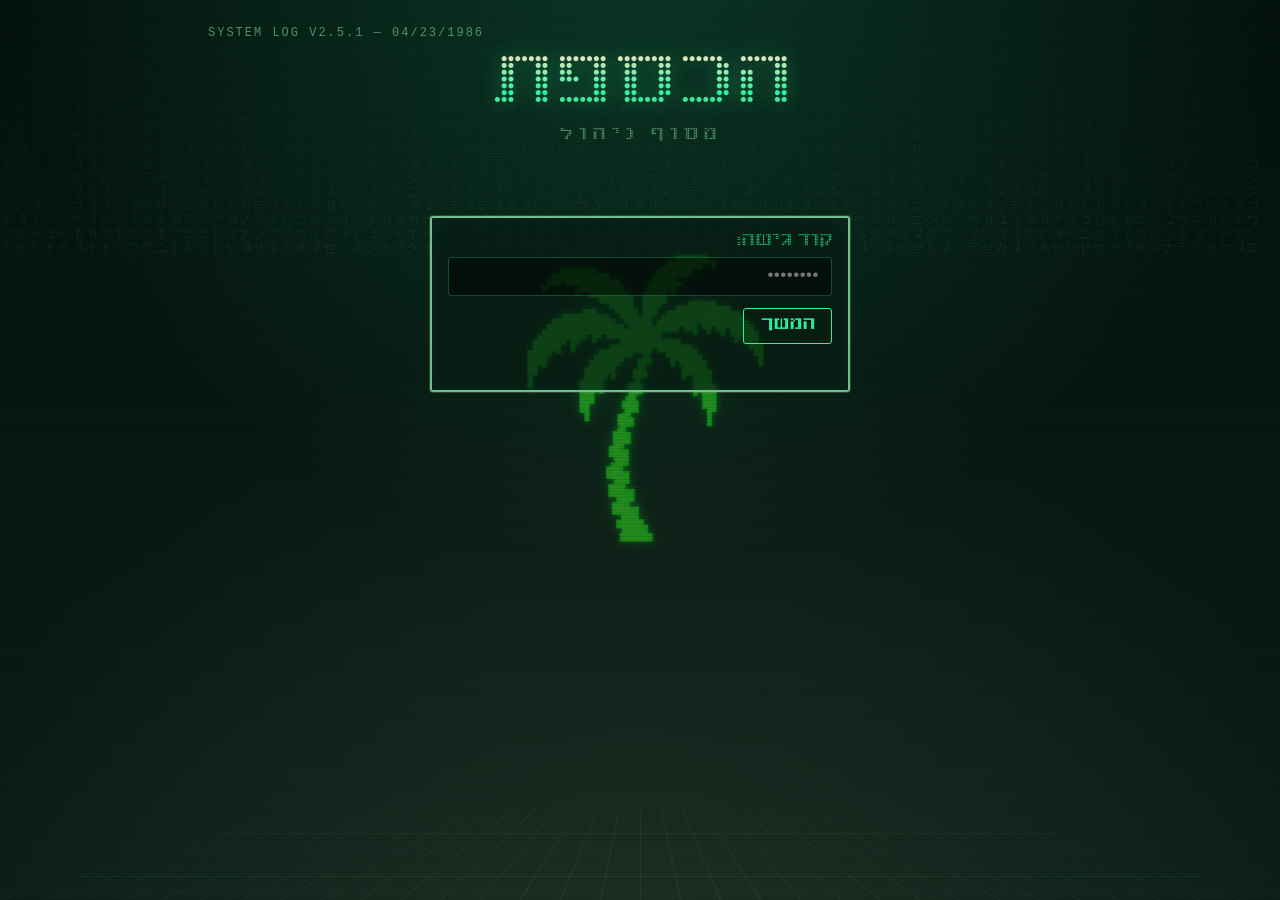
==== admin.html @ 30658a74 "Font: add Hatachana Habaa custom retro Hebrew font Co-authored-by: Cursor <cursoragent@cursor.com>" ====
<!DOCTYPE html>
<html lang="he" dir="rtl">
<head>
    <meta charset="UTF-8">
    <meta name="viewport" content="width=device-width, initial-scale=1.0">
    <meta http-equiv="Cache-Control" content="no-cache, no-store, must-revalidate">
    <meta name="robots" content="noindex, nofollow">
    <title>מסוף ניהול — הכספת</title>
    <link rel="preconnect" href="https://fonts.googleapis.com">
    <link rel="preconnect" href="https://fonts.gstatic.com" crossorigin>
    <style>
        @font-face {
            font-family: "HatachanaHabaa";
            src: url("Hatachana%20Habaa.ttf") format("truetype");
            font-weight: 400;
            font-style: normal;
            font-display: swap;
        }
    </style>
    <script src="config.js?v=43"></script>
    <style>
        :root {
            --green: #2bf5a0;
            --green-dim: #6fbf8e;
            --beige: #ece2c0;
            --beige-dim: #b3a988;
            /* accents kept green/beige only (no pink/purple) */
            --purple: #b3a988;
            --pink: #ece2c0;
            --cyan: #6fbf8e;
            --bg: #05140d;
            --bg2: #0a2016;
            --panel: rgba(7, 26, 17, 0.66);
            --line: rgba(43, 245, 160, 0.28);
            --danger: #cdaf6b;
        }
        * { box-sizing: border-box; }
        html, body { margin: 0; padding: 0; background: var(--bg); color: var(--green); }
        body {
            font-family: "HatachanaHabaa", "Arial Hebrew", Arial, sans-serif;
            font-size: 18px; letter-spacing: 0.5px; font-weight: 500;
            min-height: 100vh; overflow-x: hidden;
            background:
                radial-gradient(circle at 50% -10%, rgba(43,245,160,0.18), transparent 55%),
                radial-gradient(circle at 50% 120%, rgba(236,226,192,0.12), transparent 60%),
                linear-gradient(180deg, var(--bg) 0%, var(--bg2) 100%);
        }
        /* retro horizon grid */
        body::before {
            content: ""; position: fixed; left: 0; right: 0; bottom: 0; height: 42vh; z-index: 0; pointer-events: none;
            background-image:
                linear-gradient(rgba(43,245,160,0.20) 1px, transparent 1px),
                linear-gradient(90deg, rgba(236,226,192,0.14) 1px, transparent 1px);
            background-size: 40px 40px;
            transform: perspective(40vh) rotateX(62deg); transform-origin: bottom; opacity: 0.55;
        }
        /* CRT scanlines */
        body::after {
            content: ""; position: fixed; inset: 0; z-index: 1; pointer-events: none; opacity: 0.45;
            background: repeating-linear-gradient(0deg, rgba(0,0,0,0.16) 0px, rgba(0,0,0,0.16) 1px, transparent 2px, transparent 3px);
        }
        #rain { position: fixed; inset: 0; z-index: 0; opacity: 0.06; pointer-events: none; }
        /* pixel-art palm: sits BEHIND content, blended into the CRT screen.
           'screen' blend drops the black, only the glowing palm shows; hue cycles blue→green→purple. */
        #palms {
            position: fixed; inset: 0; z-index: 0; pointer-events: none;
            background: url("palm.png?v=1") center 40% / min(540px, 68vw) auto no-repeat;
            mix-blend-mode: screen;
            opacity: 0.5;
            animation: palmcycle 48s ease-in-out infinite;
            will-change: filter;
        }
        @keyframes palmcycle {
            0%   { filter: hue-rotate(-75deg) saturate(0.45) brightness(1.25); } /* beige */
            20%  { filter: hue-rotate(100deg) saturate(1.3); }                   /* blue */
            40%  { filter: hue-rotate(0deg) saturate(1.15); }                    /* green */
            60%  { filter: hue-rotate(160deg) saturate(1.35); }                  /* purple */
            80%  { filter: hue-rotate(210deg) saturate(1.4) brightness(1.05); }  /* pink */
            100% { filter: hue-rotate(-75deg) saturate(0.45) brightness(1.25); } /* beige */
        }
        @keyframes crtflicker { 0%, 100% { opacity: 1; } 50% { opacity: 0.975; } }
        .wrap { position: relative; z-index: 2; max-width: 900px; margin: 0 auto; padding: 26px 16px 90px; animation: crtflicker 4s steps(40) infinite; }

        /* main title — pixel-block retro font, centered, green */
        .brand {
            font-family: "HatachanaHabaa", "Arial Hebrew", Arial, sans-serif;
            text-align: center; font-size: 68px; font-weight: 400; letter-spacing: 4px; line-height: 1;
            margin: 14px 0 6px;
            background: linear-gradient(180deg, var(--beige) 0%, var(--green) 55%, var(--green-dim) 100%);
            -webkit-background-clip: text; background-clip: text; -webkit-text-fill-color: transparent;
            filter: drop-shadow(0 0 10px rgba(43,245,160,0.45));
        }
        .sub { text-align: center; color: var(--green-dim); font-size: 16px; letter-spacing: 6px; margin-bottom: 24px; }
        .syslog { font-family: "Courier New", ui-monospace, monospace; color: var(--green-dim); opacity: 0.7; font-size: 12px; letter-spacing: 2px; direction: ltr; text-align: left; margin: 0 0 6px 2px; }

        /* pixel window frame: square corners + double outline (beige over green) */
        .panel { border: 2px solid var(--green-dim); border-radius: 3px; background: var(--panel); padding: 16px; margin-bottom: 14px; box-shadow: 0 0 0 1px rgba(236,226,192,0.18), 0 0 18px rgba(43,245,160,0.07) inset; }

        .prompt { font-size: 16px; color: var(--green); margin-bottom: 7px; }
        .inp {
            width: 100%; background: rgba(0,0,0,0.45); border: 1px solid var(--line); color: var(--beige);
            font-family: inherit; font-size: 17px; padding: 10px 12px; border-radius: 3px; outline: none; letter-spacing: 0.5px;
        }
        .inp:focus { border-color: var(--green); box-shadow: 0 0 10px rgba(43,245,160,0.35); }
        textarea.inp { min-height: 120px; resize: vertical; line-height: 1.5; }
        textarea.code { direction: ltr; text-align: left; min-height: 360px; font-size: 13px; font-family: "Courier New", monospace; letter-spacing: 0; }

        .btn { background: transparent; border: 1px solid var(--green); color: var(--green); font-family: inherit; font-weight: 700; letter-spacing: 1px; padding: 9px 16px; border-radius: 3px; cursor: pointer; transition: all .15s; font-size: 15px; }
        .btn:hover { background: var(--green); color: #06121a; box-shadow: 0 0 14px rgba(43,245,160,0.5); }
        .btn.p { border-color: var(--pink); color: var(--pink); }
        .btn.p:hover { background: var(--pink); color: #0a2016; box-shadow: 0 0 14px rgba(236,226,192,0.45); }
        .btn.danger { border-color: var(--danger); color: var(--danger); }
        .btn.danger:hover { background: var(--danger); color: #100010; }
        .bar { display: flex; gap: 9px; flex-wrap: wrap; align-items: center; }
        .bar.mt { margin-top: 12px; }

        .msg { font-size: 15px; min-height: 18px; letter-spacing: 0.5px; }
        .msg.ok { color: var(--green); } .msg.err { color: var(--danger); } .msg.warn { color: var(--pink); }
        .hidden { display: none !important; }

        .login-box { max-width: 420px; margin: 8vh auto 0; }

        .top { display: flex; align-items: center; justify-content: space-between; gap: 10px; flex-wrap: wrap; margin-bottom: 14px; }
        .nav { display: flex; gap: 8px; flex-wrap: wrap; justify-content: center; margin-bottom: 16px; }
        .nav button { background: rgba(0,0,0,0.34); border: 1px solid var(--line); color: var(--green-dim); font-family: inherit; font-size: 16px; letter-spacing: 1px; padding: 9px 15px; border-radius: 3px; cursor: pointer; }
        .nav button.active { background: var(--green); color: #06121a; border-color: var(--green); font-weight: 700; box-shadow: 0 0 10px rgba(43,245,160,0.45); }

        .section { display: none; } .section.active { display: block; }

        .item { border: 1px solid var(--line); border-radius: 3px; background: rgba(0,0,0,0.3); padding: 12px; margin-bottom: 12px; }
        .item-head { display: flex; gap: 9px; align-items: center; flex-wrap: wrap; margin-bottom: 9px; }
        .item-head label { font-size: 12px; color: var(--beige-dim); display: flex; align-items: center; gap: 5px; }
        .item .inp { margin: 4px 0; }
        .ans-row { display: flex; align-items: center; gap: 8px; margin: 5px 0; }
        .ans-row input[type="radio"] { accent-color: var(--green); width: 18px; height: 18px; }
        .ans-row .inp { margin: 0; }
        .lang-tabs { display: flex; gap: 6px; margin: 8px 0; }
        .lang-tabs button { background: rgba(0,0,0,0.34); border: 1px solid var(--line); color: var(--beige-dim); padding: 4px 11px; border-radius: 5px; cursor: pointer; font-family: inherit; }
        .lang-tabs button.active { background: var(--purple); color: #0a2016; border-color: var(--purple); font-weight: 700; }
        .lang-pane { display: none; } .lang-pane.active { display: block; }
        .hint { font-size: 15px; color: var(--beige-dim); margin: 0 0 12px; line-height: 1.6; letter-spacing: 0.5px; }
        textarea#mrd-note { min-height: 200px; }
        .cards { display: grid; grid-template-columns: repeat(auto-fit, minmax(150px, 1fr)); gap: 12px; }
        .card { border: 1px solid var(--line); border-radius: 3px; background: rgba(0,0,0,0.32); padding: 14px; text-align: center; }
        .card .k { font-size: 15px; color: var(--beige-dim); }
        .card .v { font-size: 34px; font-weight: 700; margin-top: 6px; color: var(--green); text-shadow: 0 0 8px rgba(43,245,160,0.4); }
        .card .v.p { color: var(--beige); text-shadow: 0 0 8px rgba(236,226,192,0.4); }
        .utable { width: 100%; border-collapse: collapse; font-size: 16px; }
        .utable th, .utable td { text-align: right; padding: 8px 10px; border-bottom: 1px solid var(--line); }
        .utable th { color: var(--green); font-weight: 700; letter-spacing: 1px; }
        .utable tbody tr:hover { background: rgba(43,245,160,0.07); }
    </style>
</head>
<body>
    <canvas id="rain"></canvas>
    <div id="palms" aria-hidden="true"></div>
    <div class="wrap">
        <div class="syslog">SYSTEM LOG V2.5.1 — 04/23/1986</div>
        <div class="brand">הכספת</div>
        <div class="sub">מסוף ניהול</div>

        <!-- LOGIN -->
        <div id="admin-login" class="login-box">
            <div class="panel">
                <div id="step-pass">
                    <div class="prompt">קוד גישה:</div>
                    <input type="password" id="admin-pass" class="inp" placeholder="••••••••" autocomplete="off">
                    <div class="bar mt"><button class="btn" id="step-pass-btn">המשך</button></div>
                </div>
                <div id="step-challenge" class="hidden">
                    <div class="prompt" style="direction:ltr;text-align:right;">all gatos blackos?</div>
                    <input type="text" id="admin-challenge" class="inp" placeholder="..." autocomplete="off">
                    <div class="bar mt">
                        <button class="btn p" id="admin-login-btn">כניסה</button>
                        <button class="btn" id="step-back-btn">חזרה</button>
                    </div>
                </div>
                <div class="msg" id="admin-login-msg" style="margin-top:12px;"></div>
            </div>
        </div>

        <!-- EDITOR -->
        <div id="admin-editor" class="hidden">
            <div class="top">
                <div class="prompt">מחובר</div>
                <button class="btn" id="logout-btn">יציאה</button>
            </div>
            <div class="nav" id="nav">
                <button data-sec="guides" class="active">מדריכים</button>
                <button data-sec="quiz">חידון</button>
                <button data-sec="mrd">גרופבוט</button>
                <button data-sec="users">משתמשים</button>
                <button data-sec="data">נתונים</button>
            </div>

            <div class="panel" id="content-toolbar">
                <div class="bar">
                    <button class="btn" id="add-btn">+ פריט חדש</button>
                    <button class="btn p" id="save-btn">שמור הכל</button>
                    <button class="btn" id="reload-btn">טען מחדש</button>
                    <button class="btn" id="seed-btn" title="טוען את התוכן המובנה לעריכה (פעם אחת)">טען מובנה</button>
                    <span class="msg" id="save-msg" style="margin-inline-start:auto;"></span>
                </div>
            </div>

            <div class="section active" id="sec-guides">
                <div class="panel compose">
                    <p class="hint">כתוב טקסט חופשי בעברית · גרופבוט יסדר לכותרת ותוכן ויוסיף אמוג'י · אפשר לערוך לפני שמירה</p>
                    <textarea class="inp" id="guide-compose" placeholder="כתוב כאן בחופשיות, כמו בפנקס..."></textarea>
                    <div class="bar mt"><button class="btn p" id="guide-format">סדר עם גרופבוט</button><span class="msg" id="guide-format-msg" style="margin-inline-start:auto;"></span></div>
                </div>
                <div id="box-guides"></div>
            </div>
            <div class="section" id="sec-quiz">
                <div class="panel compose">
                    <p class="hint">כתוב שאלה ותשובות בטקסט חופשי · סמן את הנכונה בכוכבית * · גרופבוט יסדר לשאלה וארבע תשובות</p>
                    <textarea class="inp" id="quiz-compose" placeholder="לדוגמה: כמה גרם באונקיה? 31.10* / 28.35 / 33 / 30"></textarea>
                    <div class="bar mt"><button class="btn p" id="quiz-format">סדר עם גרופבוט</button><span class="msg" id="quiz-format-msg" style="margin-inline-start:auto;"></span></div>
                </div>
                <div id="box-quiz"></div>
            </div>

            <!-- groupBOT — add-on instructions (time-limited) -->
            <div class="section" id="sec-mrd">
                <div class="panel">
                    <p class="hint">הנחיות תוספת לגרופבוט · זמניות · נכנס לתוקף תוך כשתי דקות</p>
                    <textarea class="inp" id="mrd-note" placeholder="לדוגמה: הזכר השבוע את מבצע יום העצמאות. הימנע מהבטחות תשואה."></textarea>
                    <div id="mrd-until" class="hint" style="text-align:center;"></div>
                    <div class="bar mt">
                        <button class="btn p" id="mrd-save">שמור הנחיות</button>
                        <button class="btn" id="mrd-reload">טען מחדש</button>
                        <button class="btn danger" id="mrd-clear">נקה</button>
                        <span class="msg" id="mrd-msg" style="margin-inline-start:auto;"></span>
                    </div>
                </div>
            </div>

            <!-- USERS — view only -->
            <div class="section" id="sec-users">
                <div class="panel">
                    <div class="bar"><b style="color:var(--purple)">משתמשים</b><span id="users-count" style="color:var(--green-dim);font-size:13px;"></span><button class="btn" id="users-reload" style="margin-inline-start:auto;">רענון</button></div>
                    <p class="hint">צפייה בלבד · אימייל ואיפוס סיסמה יתווספו עם מערכת ההרשמה · סיסמאות לעולם לא מוצגות</p>
                    <div id="users-box"></div>
                </div>
            </div>

            <!-- DATA — dashboard -->
            <div class="section" id="sec-data">
                <div class="panel">
                    <div class="bar"><b style="color:var(--purple)">נתונים חיים</b><button class="btn" id="data-reload" style="margin-inline-start:auto;">רענון</button></div>
                    <div id="data-box" style="margin-top:12px;"></div>
                </div>
            </div>
        </div>
    </div>
    <script src="admin.js?v=9"></script>
</body>
</html>
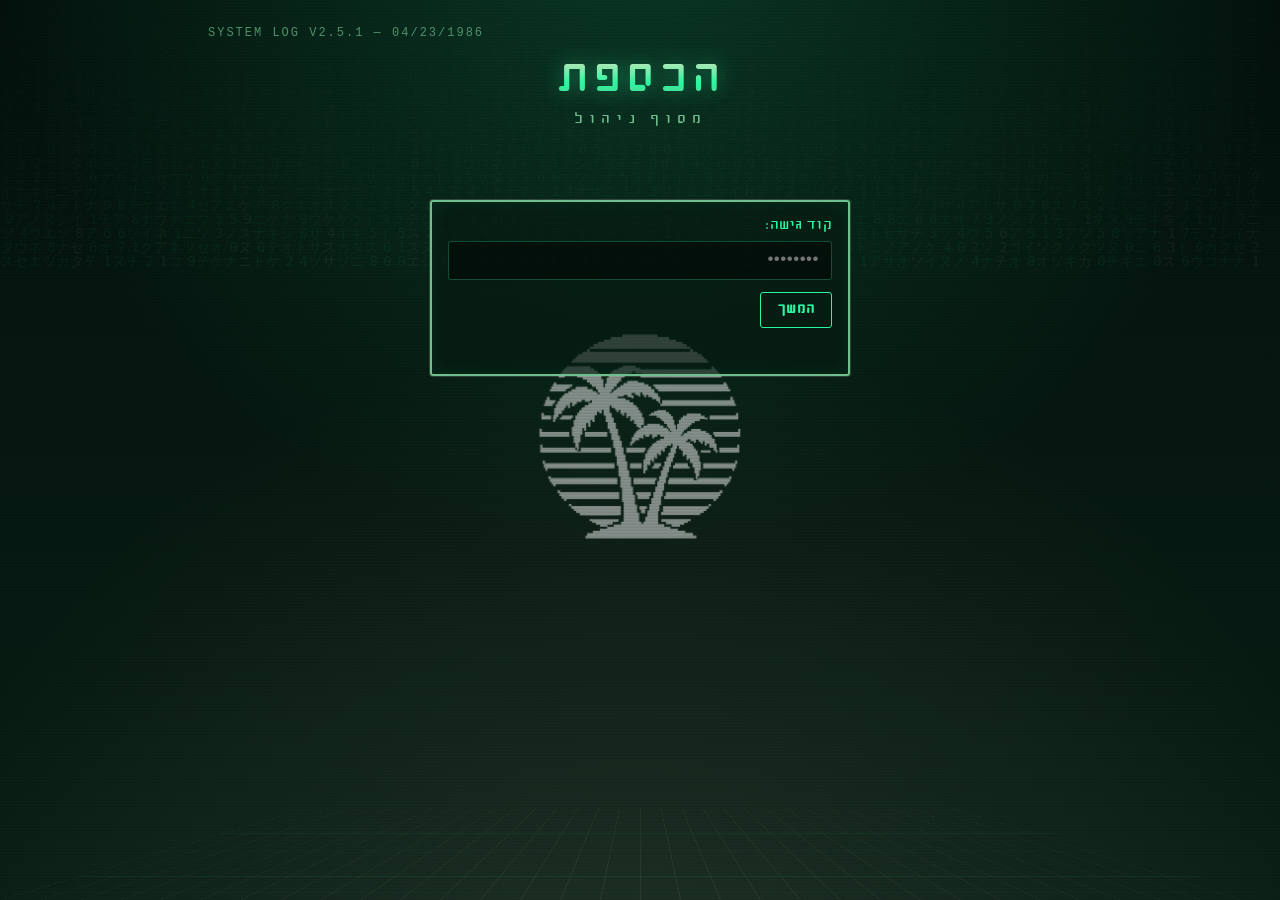
==== commit 18bfb7de: "Font: Shimshon Agol + palm circle background, smaller text Co-authored-by: Cursor <cursoragent@curso" ====
--- a/admin.html
+++ b/admin.html
@@ -10,8 +10,8 @@
     <link rel="preconnect" href="https://fonts.gstatic.com" crossorigin>
     <style>
         @font-face {
-            font-family: "HatachanaHabaa";
-            src: url("Hatachana%20Habaa.ttf") format("truetype");
+            font-family: "ShimshonAgol";
+            src: url("Shimshon%20Agol.ttf") format("truetype");
             font-weight: 400;
             font-style: normal;
             font-display: swap;
@@ -37,8 +37,8 @@
         * { box-sizing: border-box; }
         html, body { margin: 0; padding: 0; background: var(--bg); color: var(--green); }
         body {
-            font-family: "HatachanaHabaa", "Arial Hebrew", Arial, sans-serif;
-            font-size: 18px; letter-spacing: 0.5px; font-weight: 500;
+            font-family: "ShimshonAgol", "Arial Hebrew", Arial, sans-serif;
+            font-size: 15px; letter-spacing: 0.3px; font-weight: 400;
             min-height: 100vh; overflow-x: hidden;
             background:
                 radial-gradient(circle at 50% -10%, rgba(43,245,160,0.18), transparent 55%),
@@ -64,7 +64,7 @@
            'screen' blend drops the black, only the glowing palm shows; hue cycles blue→green→purple. */
         #palms {
             position: fixed; inset: 0; z-index: 0; pointer-events: none;
-            background: url("palm.png?v=1") center 40% / min(540px, 68vw) auto no-repeat;
+            background: url("palm_circle.png?v=1") center 48% / min(380px, 48vw) auto no-repeat;
             mix-blend-mode: screen;
             opacity: 0.5;
             animation: palmcycle 48s ease-in-out infinite;
@@ -83,8 +83,8 @@
 
         /* main title — pixel-block retro font, centered, green */
         .brand {
-            font-family: "HatachanaHabaa", "Arial Hebrew", Arial, sans-serif;
-            text-align: center; font-size: 68px; font-weight: 400; letter-spacing: 4px; line-height: 1;
+            font-family: "ShimshonAgol", "Arial Hebrew", Arial, sans-serif;
+            text-align: center; font-size: 52px; font-weight: 400; letter-spacing: 4px; line-height: 1;
             margin: 14px 0 6px;
             background: linear-gradient(180deg, var(--beige) 0%, var(--green) 55%, var(--green-dim) 100%);
             -webkit-background-clip: text; background-clip: text; -webkit-text-fill-color: transparent;
@@ -253,6 +253,6 @@
             </div>
         </div>
     </div>
-    <script src="admin.js?v=9"></script>
+    <script src="admin.js?v=10"></script>
 </body>
 </html>
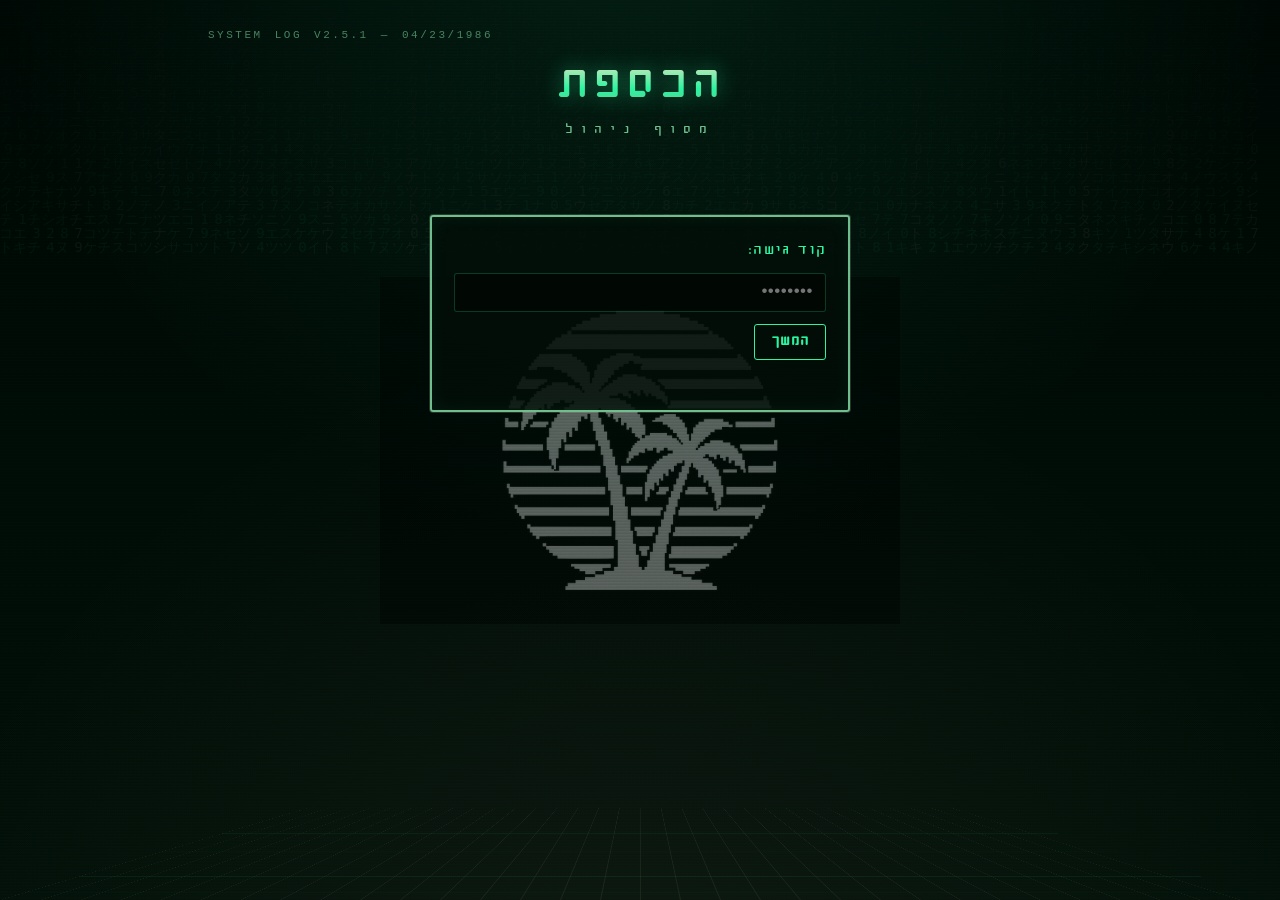
==== commit a439e1ec: "Panel: darker bg, bigger+color-cycling palm, wider spacing, mono font for EN/numbers Co-authored-by:" ====
--- a/admin.html
+++ b/admin.html
@@ -24,25 +24,27 @@
             --green-dim: #6fbf8e;
             --beige: #ece2c0;
             --beige-dim: #b3a988;
-            /* accents kept green/beige only (no pink/purple) */
             --purple: #b3a988;
             --pink: #ece2c0;
             --cyan: #6fbf8e;
-            --bg: #05140d;
-            --bg2: #0a2016;
-            --panel: rgba(7, 26, 17, 0.66);
-            --line: rgba(43, 245, 160, 0.28);
+            --bg: #010a05;      /* much darker */
+            --bg2: #031209;
+            --panel: rgba(3, 14, 8, 0.82);
+            --line: rgba(43, 245, 160, 0.22);
             --danger: #cdaf6b;
+            /* retro mono for English/numbers */
+            --mono: "Courier New", "Lucida Console", ui-monospace, monospace;
         }
         * { box-sizing: border-box; }
         html, body { margin: 0; padding: 0; background: var(--bg); color: var(--green); }
         body {
             font-family: "ShimshonAgol", "Arial Hebrew", Arial, sans-serif;
-            font-size: 15px; letter-spacing: 0.3px; font-weight: 400;
+            /* more breathing room between letters and lines */
+            font-size: 15px; letter-spacing: 1.2px; word-spacing: 3px; font-weight: 400; line-height: 1.8;
             min-height: 100vh; overflow-x: hidden;
             background:
-                radial-gradient(circle at 50% -10%, rgba(43,245,160,0.18), transparent 55%),
-                radial-gradient(circle at 50% 120%, rgba(236,226,192,0.12), transparent 60%),
+                radial-gradient(circle at 50% -10%, rgba(43,245,160,0.10), transparent 55%),
+                radial-gradient(circle at 50% 120%, rgba(236,226,192,0.06), transparent 60%),
                 linear-gradient(180deg, var(--bg) 0%, var(--bg2) 100%);
         }
         /* retro horizon grid */
@@ -59,24 +61,32 @@
             content: ""; position: fixed; inset: 0; z-index: 1; pointer-events: none; opacity: 0.45;
             background: repeating-linear-gradient(0deg, rgba(0,0,0,0.16) 0px, rgba(0,0,0,0.16) 1px, transparent 2px, transparent 3px);
         }
-        #rain { position: fixed; inset: 0; z-index: 0; opacity: 0.06; pointer-events: none; }
-        /* pixel-art palm: sits BEHIND content, blended into the CRT screen.
-           'screen' blend drops the black, only the glowing palm shows; hue cycles blue→green→purple. */
+        #rain { position: fixed; inset: 0; z-index: 0; opacity: 0.05; pointer-events: none; }
+
+        /* Palm circle — outer wrapper handles color cycle via filter,
+           inner handles blend-mode so both work in all browsers */
         #palms {
             position: fixed; inset: 0; z-index: 0; pointer-events: none;
-            background: url("palm_circle.png?v=1") center 48% / min(380px, 48vw) auto no-repeat;
-            mix-blend-mode: screen;
-            opacity: 0.5;
+            display: flex; align-items: center; justify-content: center;
             animation: palmcycle 48s ease-in-out infinite;
             will-change: filter;
         }
+        #palms::after {
+            content: "";
+            display: block;
+            width: min(520px, 62vw);
+            aspect-ratio: 1;
+            background: url("palm_circle.png?v=2") center / contain no-repeat;
+            mix-blend-mode: screen;
+            opacity: 0.35;
+        }
         @keyframes palmcycle {
-            0%   { filter: hue-rotate(-75deg) saturate(0.45) brightness(1.25); } /* beige */
-            20%  { filter: hue-rotate(100deg) saturate(1.3); }                   /* blue */
-            40%  { filter: hue-rotate(0deg) saturate(1.15); }                    /* green */
-            60%  { filter: hue-rotate(160deg) saturate(1.35); }                  /* purple */
-            80%  { filter: hue-rotate(210deg) saturate(1.4) brightness(1.05); }  /* pink */
-            100% { filter: hue-rotate(-75deg) saturate(0.45) brightness(1.25); } /* beige */
+            0%   { filter: hue-rotate(-75deg) saturate(0.5) brightness(1.3); }  /* beige */
+            20%  { filter: hue-rotate(100deg) saturate(1.4) brightness(1.1); }  /* blue */
+            40%  { filter: hue-rotate(0deg)   saturate(1.2) brightness(1.0); }  /* green */
+            60%  { filter: hue-rotate(160deg) saturate(1.5) brightness(1.1); }  /* purple */
+            80%  { filter: hue-rotate(210deg) saturate(1.5) brightness(1.15); } /* pink */
+            100% { filter: hue-rotate(-75deg) saturate(0.5) brightness(1.3); }  /* beige */
         }
         @keyframes crtflicker { 0%, 100% { opacity: 1; } 50% { opacity: 0.975; } }
         .wrap { position: relative; z-index: 2; max-width: 900px; margin: 0 auto; padding: 26px 16px 90px; animation: crtflicker 4s steps(40) infinite; }
@@ -90,11 +100,11 @@
             -webkit-background-clip: text; background-clip: text; -webkit-text-fill-color: transparent;
             filter: drop-shadow(0 0 10px rgba(43,245,160,0.45));
         }
-        .sub { text-align: center; color: var(--green-dim); font-size: 16px; letter-spacing: 6px; margin-bottom: 24px; }
-        .syslog { font-family: "Courier New", ui-monospace, monospace; color: var(--green-dim); opacity: 0.7; font-size: 12px; letter-spacing: 2px; direction: ltr; text-align: left; margin: 0 0 6px 2px; }
+        .sub { text-align: center; color: var(--green-dim); font-size: 14px; letter-spacing: 8px; word-spacing: 6px; margin-bottom: 28px; }
+        .syslog { font-family: var(--mono); color: var(--green-dim); opacity: 0.65; font-size: 11px; letter-spacing: 2.5px; direction: ltr; text-align: left; margin: 0 0 8px 2px; }
 
         /* pixel window frame: square corners + double outline (beige over green) */
-        .panel { border: 2px solid var(--green-dim); border-radius: 3px; background: var(--panel); padding: 16px; margin-bottom: 14px; box-shadow: 0 0 0 1px rgba(236,226,192,0.18), 0 0 18px rgba(43,245,160,0.07) inset; }
+        .panel { border: 2px solid var(--green-dim); border-radius: 3px; background: var(--panel); padding: 20px 22px; margin-bottom: 18px; box-shadow: 0 0 0 1px rgba(236,226,192,0.18), 0 0 18px rgba(43,245,160,0.07) inset; }
 
         .prompt { font-size: 16px; color: var(--green); margin-bottom: 7px; }
         .inp {
@@ -121,13 +131,13 @@
         .login-box { max-width: 420px; margin: 8vh auto 0; }
 
         .top { display: flex; align-items: center; justify-content: space-between; gap: 10px; flex-wrap: wrap; margin-bottom: 14px; }
-        .nav { display: flex; gap: 8px; flex-wrap: wrap; justify-content: center; margin-bottom: 16px; }
-        .nav button { background: rgba(0,0,0,0.34); border: 1px solid var(--line); color: var(--green-dim); font-family: inherit; font-size: 16px; letter-spacing: 1px; padding: 9px 15px; border-radius: 3px; cursor: pointer; }
+        .nav { display: flex; gap: 10px; flex-wrap: wrap; justify-content: center; margin-bottom: 20px; }
+        .nav button { background: rgba(0,0,0,0.34); border: 1px solid var(--line); color: var(--green-dim); font-family: inherit; font-size: 15px; letter-spacing: 2px; word-spacing: 2px; padding: 10px 18px; border-radius: 3px; cursor: pointer; }
         .nav button.active { background: var(--green); color: #06121a; border-color: var(--green); font-weight: 700; box-shadow: 0 0 10px rgba(43,245,160,0.45); }
 
         .section { display: none; } .section.active { display: block; }
 
-        .item { border: 1px solid var(--line); border-radius: 3px; background: rgba(0,0,0,0.3); padding: 12px; margin-bottom: 12px; }
+        .item { border: 1px solid var(--line); border-radius: 3px; background: rgba(0,0,0,0.3); padding: 16px; margin-bottom: 16px; }
         .item-head { display: flex; gap: 9px; align-items: center; flex-wrap: wrap; margin-bottom: 9px; }
         .item-head label { font-size: 12px; color: var(--beige-dim); display: flex; align-items: center; gap: 5px; }
         .item .inp { margin: 4px 0; }
@@ -138,17 +148,23 @@
         .lang-tabs button { background: rgba(0,0,0,0.34); border: 1px solid var(--line); color: var(--beige-dim); padding: 4px 11px; border-radius: 5px; cursor: pointer; font-family: inherit; }
         .lang-tabs button.active { background: var(--purple); color: #0a2016; border-color: var(--purple); font-weight: 700; }
         .lang-pane { display: none; } .lang-pane.active { display: block; }
-        .hint { font-size: 15px; color: var(--beige-dim); margin: 0 0 12px; line-height: 1.6; letter-spacing: 0.5px; }
+        .hint { font-size: 14px; color: var(--beige-dim); margin: 0 0 14px; line-height: 2; letter-spacing: 1.5px; word-spacing: 3px; }
         textarea#mrd-note { min-height: 200px; }
         .cards { display: grid; grid-template-columns: repeat(auto-fit, minmax(150px, 1fr)); gap: 12px; }
-        .card { border: 1px solid var(--line); border-radius: 3px; background: rgba(0,0,0,0.32); padding: 14px; text-align: center; }
-        .card .k { font-size: 15px; color: var(--beige-dim); }
-        .card .v { font-size: 34px; font-weight: 700; margin-top: 6px; color: var(--green); text-shadow: 0 0 8px rgba(43,245,160,0.4); }
+        .card { border: 1px solid var(--line); border-radius: 3px; background: rgba(0,0,0,0.32); padding: 18px; text-align: center; }
         .card .v.p { color: var(--beige); text-shadow: 0 0 8px rgba(236,226,192,0.4); }
-        .utable { width: 100%; border-collapse: collapse; font-size: 16px; }
-        .utable th, .utable td { text-align: right; padding: 8px 10px; border-bottom: 1px solid var(--line); }
-        .utable th { color: var(--green); font-weight: 700; letter-spacing: 1px; }
+        /* users table + stats numbers — retro mono */
+        .utable { width: 100%; border-collapse: collapse; font-size: 14px; font-family: var(--mono); letter-spacing: 1px; }
+        .utable th, .utable td { text-align: right; padding: 10px 12px; border-bottom: 1px solid var(--line); line-height: 1.7; }
+        .utable th { color: var(--green); letter-spacing: 2px; }
         .utable tbody tr:hover { background: rgba(43,245,160,0.07); }
+        /* stat card numbers retro mono */
+        .card .v { font-family: var(--mono); font-size: 30px; font-weight: 700; margin-top: 6px; color: var(--green); text-shadow: 0 0 8px rgba(43,245,160,0.4); letter-spacing: 2px; }
+        .card .k { font-size: 13px; color: var(--beige-dim); letter-spacing: 1.5px; line-height: 1.8; }
+        /* login challenge ltr mono */
+        .prompt[style*="ltr"] { font-family: var(--mono) !important; letter-spacing: 2px; }
+        /* emails / user IDs inline */
+        [data-mono], td { font-family: var(--mono); }
     </style>
 </head>
 <body>
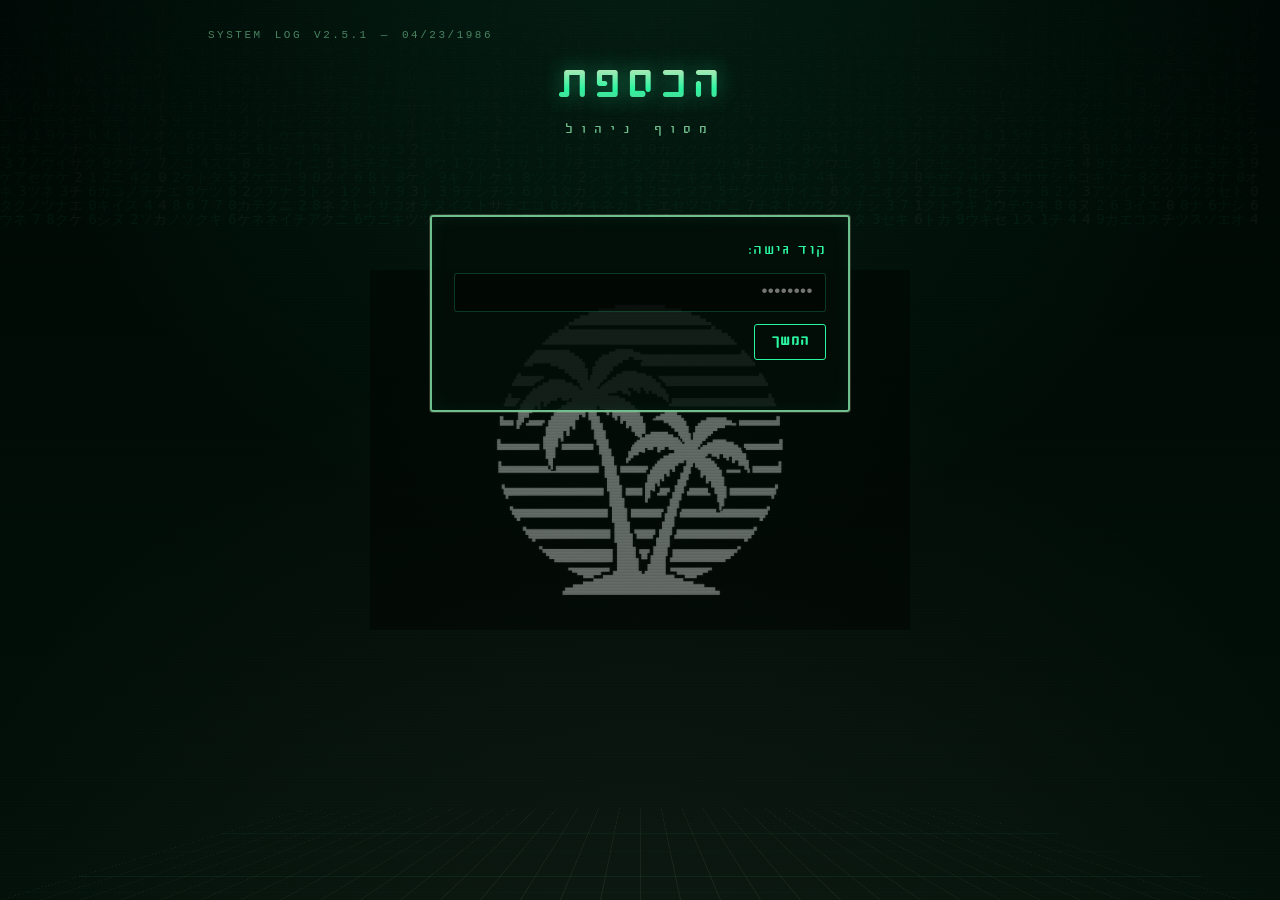
==== commit 9e7846b1: "Palm: fix square bounding box + broken color cycle (img element, same-element blend+animation) Co-au" ====
--- a/admin.html
+++ b/admin.html
@@ -63,30 +63,26 @@
         }
         #rain { position: fixed; inset: 0; z-index: 0; opacity: 0.05; pointer-events: none; }
 
-        /* Palm circle — outer wrapper handles color cycle via filter,
-           inner handles blend-mode so both work in all browsers */
+        /* Palm: single <img> carries both mix-blend-mode and the filter animation
+           on the SAME element — no parent stacking context, no visible bounding box */
         #palms {
             position: fixed; inset: 0; z-index: 0; pointer-events: none;
             display: flex; align-items: center; justify-content: center;
+            /* no transform/animation/will-change here — keeps parent transparent */
+        }
+        #palm-img {
+            width: min(540px, 64vw);
+            mix-blend-mode: screen;
+            opacity: 0.38;
             animation: palmcycle 48s ease-in-out infinite;
-            will-change: filter;
-        }
-        #palms::after {
-            content: "";
-            display: block;
-            width: min(520px, 62vw);
-            aspect-ratio: 1;
-            background: url("palm_circle.png?v=2") center / contain no-repeat;
-            mix-blend-mode: screen;
-            opacity: 0.35;
         }
         @keyframes palmcycle {
-            0%   { filter: hue-rotate(-75deg) saturate(0.5) brightness(1.3); }  /* beige */
-            20%  { filter: hue-rotate(100deg) saturate(1.4) brightness(1.1); }  /* blue */
-            40%  { filter: hue-rotate(0deg)   saturate(1.2) brightness(1.0); }  /* green */
-            60%  { filter: hue-rotate(160deg) saturate(1.5) brightness(1.1); }  /* purple */
-            80%  { filter: hue-rotate(210deg) saturate(1.5) brightness(1.15); } /* pink */
-            100% { filter: hue-rotate(-75deg) saturate(0.5) brightness(1.3); }  /* beige */
+            0%   { filter: hue-rotate(-75deg) saturate(0.5)  brightness(1.3);  } /* beige  */
+            20%  { filter: hue-rotate(100deg) saturate(1.4)  brightness(1.1);  } /* blue   */
+            40%  { filter: hue-rotate(0deg)   saturate(1.2)  brightness(1.05); } /* green  */
+            60%  { filter: hue-rotate(160deg) saturate(1.5)  brightness(1.1);  } /* purple */
+            80%  { filter: hue-rotate(210deg) saturate(1.5)  brightness(1.15); } /* pink   */
+            100% { filter: hue-rotate(-75deg) saturate(0.5)  brightness(1.3);  } /* beige  */
         }
         @keyframes crtflicker { 0%, 100% { opacity: 1; } 50% { opacity: 0.975; } }
         .wrap { position: relative; z-index: 2; max-width: 900px; margin: 0 auto; padding: 26px 16px 90px; animation: crtflicker 4s steps(40) infinite; }
@@ -169,7 +165,7 @@
 </head>
 <body>
     <canvas id="rain"></canvas>
-    <div id="palms" aria-hidden="true"></div>
+    <div id="palms" aria-hidden="true"><img src="palm_circle.png?v=2" id="palm-img" alt=""></div>
     <div class="wrap">
         <div class="syslog">SYSTEM LOG V2.5.1 — 04/23/1986</div>
         <div class="brand">הכספת</div>
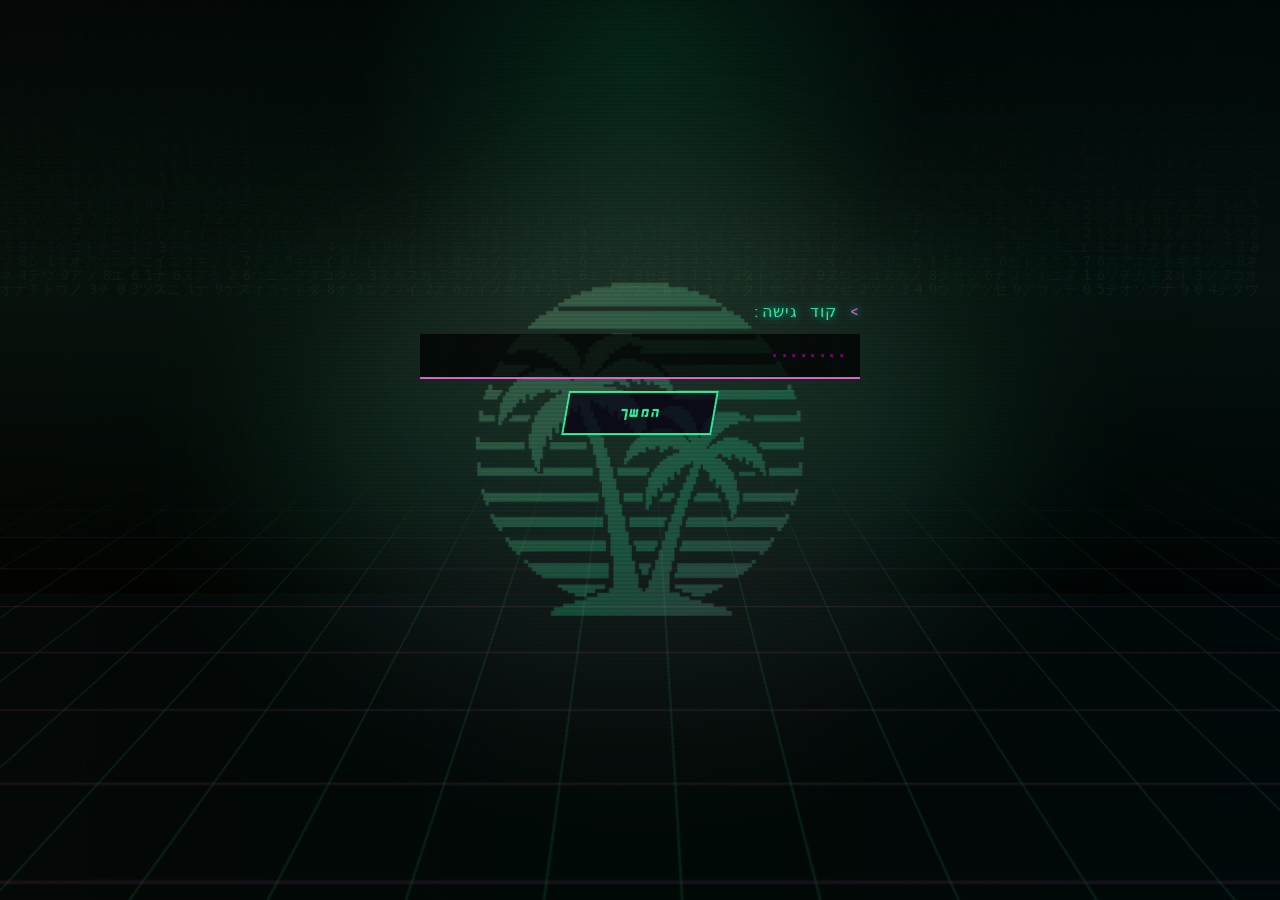
==== commit e4d381be: "Redesign the admin panel with a restrained retro command-center theme. Preserve the existing managem" ====
--- a/admin.html
+++ b/admin.html
@@ -8,6 +8,7 @@
     <title>מסוף ניהול — הכספת</title>
     <link rel="preconnect" href="https://fonts.googleapis.com">
     <link rel="preconnect" href="https://fonts.gstatic.com" crossorigin>
+    <link href="https://fonts.googleapis.com/css2?family=Orbitron:wght@400;500;700;900&family=Share+Tech+Mono&display=swap" rel="stylesheet">
     <style>
         @font-face {
             font-family: "ShimshonAgol";
@@ -162,15 +163,12 @@
         /* emails / user IDs inline */
         [data-mono], td { font-family: var(--mono); }
     </style>
+    <link rel="stylesheet" href="admin-theme.css?v=4">
 </head>
 <body>
     <canvas id="rain"></canvas>
-    <div id="palms" aria-hidden="true"><img src="palm_circle.png?v=2" id="palm-img" alt=""></div>
+    <div id="palms" aria-hidden="true"><div id="palm-img"></div></div>
     <div class="wrap">
-        <div class="syslog">SYSTEM LOG V2.5.1 — 04/23/1986</div>
-        <div class="brand">הכספת</div>
-        <div class="sub">מסוף ניהול</div>
-
         <!-- LOGIN -->
         <div id="admin-login" class="login-box">
             <div class="panel">
@@ -265,6 +263,6 @@
             </div>
         </div>
     </div>
-    <script src="admin.js?v=10"></script>
+    <script src="admin.js?v=12"></script>
 </body>
 </html>
--- a/admin-theme.css
+++ b/admin-theme.css
@@ -0,0 +1,402 @@
+:root {
+    --void: #030a08;
+    --void-deep: #010503;
+    --panel: rgba(5, 20, 15, 0.88);
+    --panel-solid: #071a13;
+    --foreground: #ece2c0;
+    --muted: rgba(236, 226, 192, 0.66);
+    --magenta: #e06acb;
+    --cyan: #2bf5a0;
+    --orange: #d9b56d;
+    --purple-line: #224b3d;
+    --danger: #e47c78;
+    --line: rgba(43, 245, 160, 0.28);
+    --green: #2bf5a0;
+    --green-dim: #6fbf8e;
+    --beige: #ece2c0;
+    --beige-dim: #b3a988;
+    --purple: var(--magenta);
+    --pink: var(--magenta);
+    --bg: var(--void);
+    --bg2: var(--void-deep);
+    --heading: "Orbitron", "ShimshonAgol", sans-serif;
+    --mono: "Share Tech Mono", "Courier New", monospace;
+    --hebrew: "ShimshonAgol", Arial, sans-serif;
+}
+
+html, body {
+    min-height: 100%;
+    background: var(--void);
+    color: var(--foreground);
+}
+
+body {
+    font-family: var(--mono), var(--hebrew);
+    letter-spacing: .06em;
+    background:
+        radial-gradient(circle at 50% 12%, rgba(43, 245, 160, .12), transparent 34%),
+        radial-gradient(circle at 50% 70%, rgba(224, 106, 203, .06), transparent 42%),
+        linear-gradient(180deg, #030a08 0%, #07150f 48%, #010503 100%);
+}
+
+/* CRT scanlines and chromatic haze */
+body::after {
+    z-index: 50;
+    opacity: .3;
+    background:
+        linear-gradient(90deg, rgba(255, 0, 0, .045), rgba(0, 255, 0, .018), rgba(0, 0, 255, .045)),
+        repeating-linear-gradient(0deg, transparent 0 2px, rgba(0, 0, 0, .28) 2px 4px);
+}
+
+/* Outrun floor */
+body::before {
+    left: -50%;
+    right: -50%;
+    bottom: -22vh;
+    height: 70vh;
+    opacity: .42;
+    background-image:
+        linear-gradient(rgba(224, 106, 203, .28) 1px, transparent 1px),
+        linear-gradient(90deg, rgba(43, 245, 160, .28) 1px, transparent 1px);
+    background-size: 54px 38px;
+    transform: perspective(500px) rotateX(61deg);
+    transform-origin: center top;
+    mask-image: linear-gradient(to bottom, transparent 0%, black 30%, black 100%);
+}
+
+#rain { z-index: 0; opacity: .055; }
+
+/* The source PNG is used only as a luminance mask, so its black rectangle is gone. */
+#palms {
+    position: fixed;
+    inset: 0;
+    z-index: 0;
+    display: grid;
+    place-items: center;
+    pointer-events: none;
+    overflow: hidden;
+}
+
+#palms::before {
+    content: "";
+    position: absolute;
+    width: min(74vw, 720px);
+    aspect-ratio: 1.5;
+    border-radius: 50%;
+    background: linear-gradient(180deg, var(--beige), var(--green) 56%, var(--magenta));
+    filter: blur(85px);
+    opacity: .13;
+    animation: sun-pulse 7s steps(14) infinite;
+}
+
+#palm-img {
+    width: min(620px, 78vw);
+    aspect-ratio: 1.5;
+    background: linear-gradient(135deg, var(--beige), var(--green) 58%, var(--magenta));
+    mask-image: url("palm_circle.png?v=2");
+    mask-mode: luminance;
+    mask-position: center;
+    mask-repeat: no-repeat;
+    mask-size: contain;
+    filter:
+        drop-shadow(0 0 8px var(--green))
+        drop-shadow(0 0 22px rgba(43, 245, 160, .48));
+    opacity: .24;
+    animation: palm-neon 10s steps(30) infinite;
+}
+
+@keyframes sun-pulse {
+    50% { opacity: .28; transform: scale(1.08); }
+}
+
+@keyframes palm-neon {
+    0%, 100% { filter: drop-shadow(0 0 8px var(--green)) drop-shadow(0 0 22px rgba(43, 245, 160, .48)); }
+    50% { filter: drop-shadow(0 0 14px var(--beige)) drop-shadow(0 0 28px rgba(224, 106, 203, .38)); }
+}
+
+.wrap {
+    z-index: 2;
+    max-width: 1120px;
+    padding: 28px 20px 110px;
+}
+
+.system-strip {
+    direction: ltr;
+    display: flex;
+    align-items: center;
+    justify-content: space-between;
+    gap: 16px;
+    padding: 8px 12px;
+    border: 1px solid rgba(0, 255, 255, .35);
+    background: rgba(9, 0, 20, .78);
+    color: var(--cyan);
+    font: 13px/1 var(--mono);
+    text-transform: uppercase;
+    box-shadow: 0 0 18px rgba(0, 255, 255, .12);
+}
+
+.window-dots { display: flex; gap: 7px; }
+.window-dots i { width: 9px; height: 9px; border-radius: 50%; box-shadow: 0 0 8px currentColor; }
+.window-dots i:nth-child(1) { color: var(--magenta); background: currentColor; }
+.window-dots i:nth-child(2) { color: var(--cyan); background: currentColor; }
+.window-dots i:nth-child(3) { color: var(--orange); background: currentColor; }
+
+.syslog {
+    margin-top: 14px;
+    color: var(--cyan);
+    opacity: .8;
+}
+
+.brand {
+    margin-top: 22px;
+    font-family: var(--heading);
+    font-size: clamp(54px, 9vw, 104px);
+    font-weight: 900;
+    line-height: .88;
+    letter-spacing: .05em;
+    background: linear-gradient(90deg, var(--beige), var(--green) 58%, var(--magenta));
+    -webkit-background-clip: text;
+    background-clip: text;
+    -webkit-text-fill-color: transparent;
+    filter: drop-shadow(0 0 18px rgba(43, 245, 160, .48));
+}
+
+.sub {
+    margin: 14px 0 34px;
+    color: var(--cyan);
+    font-family: var(--mono);
+    font-size: 15px;
+    text-transform: uppercase;
+    letter-spacing: .62em;
+    text-shadow: 0 0 12px var(--cyan);
+}
+
+.panel {
+    position: relative;
+    border: 1px solid rgba(43, 245, 160, .28);
+    border-top: 2px solid var(--cyan);
+    border-radius: 0;
+    background: var(--panel);
+    backdrop-filter: blur(14px);
+    padding: 24px;
+    box-shadow:
+        0 0 0 1px rgba(0, 255, 255, .08) inset,
+        0 0 28px rgba(0, 255, 255, .12);
+    transition: transform .2s linear, box-shadow .2s linear, border-color .2s linear;
+}
+
+.panel:hover {
+    border-color: rgba(43, 245, 160, .58);
+    box-shadow: 0 0 30px rgba(43, 245, 160, .12), 0 0 18px rgba(224, 106, 203, .06) inset;
+}
+
+.panel::before {
+    content: "SYS://VAULT_ADMIN";
+    display: block;
+    direction: ltr;
+    margin: -24px -24px 22px;
+    padding: 8px 12px;
+    border-bottom: 1px solid rgba(0, 255, 255, .5);
+    background: rgba(0, 255, 255, .08);
+    color: rgba(0, 255, 255, .72);
+    font: 11px/1 var(--mono);
+    letter-spacing: .16em;
+}
+
+.login-box {
+    max-width: 440px;
+    margin: 30vh auto 0;
+}
+
+#admin-login .panel {
+    border: 0;
+    background: transparent;
+    backdrop-filter: none;
+    box-shadow: none;
+    padding: 0;
+}
+
+#admin-login .panel::before { display: none; }
+#admin-login .panel:hover { border: 0; box-shadow: none; }
+#admin-login .bar { justify-content: center; }
+#admin-login .btn { min-width: 150px; }
+.prompt { color: var(--cyan); font-family: var(--mono); text-shadow: 0 0 8px rgba(0, 255, 255, .8); }
+.prompt::before { content: "> "; color: var(--magenta); }
+
+.inp {
+    border: 0;
+    border-bottom: 2px solid var(--magenta);
+    border-radius: 0;
+    background: rgba(0, 0, 0, .72);
+    color: var(--cyan);
+    font-family: var(--mono), var(--hebrew);
+    padding: 12px 14px;
+    caret-color: var(--orange);
+}
+
+.inp::placeholder { color: rgba(255, 0, 255, .46); }
+.inp:focus {
+    border-color: var(--cyan);
+    box-shadow: 0 9px 18px -12px var(--cyan);
+    outline: none;
+}
+
+.btn {
+    min-height: 44px;
+    padding: 10px 20px;
+    border: 2px solid var(--cyan);
+    border-radius: 0;
+    background: rgba(9, 0, 20, .75);
+    color: var(--cyan);
+    font-family: var(--mono), var(--hebrew);
+    text-transform: uppercase;
+    letter-spacing: .12em;
+    transform: skewX(-10deg);
+    transition: all .2s linear;
+}
+
+.btn:hover, .btn:focus-visible {
+    transform: skewX(0) scale(1.035);
+    border-color: var(--cyan);
+    background: var(--cyan);
+    color: #030008;
+    box-shadow: 0 0 8px var(--cyan), 0 0 28px var(--cyan);
+    outline: none;
+}
+
+.btn.p { border-color: var(--magenta); color: var(--magenta); }
+.btn.p:hover, .btn.p:focus-visible {
+    background: var(--magenta);
+    color: #fff;
+    box-shadow: 0 0 8px var(--magenta), 0 0 30px var(--magenta);
+}
+
+.btn.danger { border-color: var(--danger); color: var(--danger); }
+.btn.danger:hover { background: var(--danger); color: #090014; box-shadow: 0 0 24px var(--danger); }
+
+.top {
+    padding: 10px 14px;
+    border-inline-start: 3px solid var(--magenta);
+    background: rgba(9, 0, 20, .72);
+}
+
+.top .prompt { margin: 0; }
+.top .prompt::after {
+    content: " ● ONLINE";
+    direction: ltr;
+    color: var(--cyan);
+    font-size: 11px;
+    animation: status-blink 1.5s steps(2) infinite;
+}
+
+@keyframes status-blink { 50% { opacity: .45; } }
+
+.nav {
+    position: sticky;
+    top: 8px;
+    z-index: 20;
+    padding: 10px;
+    border: 1px solid var(--purple-line);
+    background: rgba(9, 0, 20, .9);
+    backdrop-filter: blur(12px);
+}
+
+.nav button {
+    min-height: 44px;
+    border: 1px solid var(--purple-line);
+    border-radius: 0;
+    background: transparent;
+    color: var(--muted);
+    font-family: var(--mono), var(--hebrew);
+    transition: all .2s linear;
+}
+
+.nav button:hover {
+    border-color: var(--cyan);
+    color: var(--cyan);
+    text-shadow: 0 0 8px var(--cyan);
+}
+
+.nav button.active {
+    border-color: var(--magenta);
+    background: linear-gradient(90deg, rgba(43, 245, 160, .22), rgba(224, 106, 203, .12));
+    color: #fff;
+    box-shadow: 0 0 16px rgba(43, 245, 160, .4);
+    text-shadow: 0 0 8px var(--green);
+}
+
+.item, .card {
+    border: 1px solid rgba(255, 0, 255, .3);
+    border-top: 2px solid var(--cyan);
+    border-radius: 0;
+    background: rgba(26, 16, 60, .78);
+    backdrop-filter: blur(10px);
+    transition: transform .2s linear, box-shadow .2s linear;
+}
+
+.item:hover, .card:hover {
+    transform: translateY(-3px);
+    box-shadow: 0 0 24px rgba(0, 255, 255, .18);
+}
+
+.lang-tabs button {
+    border-radius: 0;
+    border-color: var(--purple-line);
+    color: var(--muted);
+    font-family: var(--mono);
+}
+
+.lang-tabs button.active {
+    border-color: var(--magenta);
+    background: var(--magenta);
+    color: white;
+    box-shadow: 0 0 14px rgba(255, 0, 255, .6);
+}
+
+.ans-row input[type="radio"] { accent-color: var(--magenta); }
+.hint { color: var(--muted); }
+.msg.ok { color: var(--cyan); text-shadow: 0 0 8px rgba(0,255,255,.7); }
+.msg.warn { color: var(--orange); }
+.msg.err { color: var(--danger); }
+
+.cards { grid-template-columns: repeat(auto-fit, minmax(180px, 1fr)); gap: 16px; }
+.card .k { color: var(--muted); text-transform: uppercase; }
+.card .v, .card .v.p {
+    color: var(--cyan);
+    font-family: var(--heading);
+    text-shadow: 0 0 12px rgba(0, 255, 255, .85);
+}
+.card:nth-child(3n+2) .v { color: var(--magenta); text-shadow: 0 0 12px rgba(255, 0, 255, .85); }
+.card:nth-child(3n) .v { color: var(--orange); text-shadow: 0 0 12px rgba(255, 153, 0, .75); }
+
+.utable { color: var(--foreground); }
+.utable th {
+    color: var(--cyan);
+    border-bottom: 2px solid var(--magenta);
+    text-transform: uppercase;
+}
+.utable td { border-bottom-color: var(--purple-line); }
+.utable tbody tr:hover { background: rgba(0, 255, 255, .08); }
+
+::selection { background: var(--magenta); color: white; }
+::-webkit-scrollbar { width: 10px; }
+::-webkit-scrollbar-track { background: var(--void); }
+::-webkit-scrollbar-thumb { background: linear-gradient(var(--magenta), var(--cyan)); border: 2px solid var(--void); }
+
+@media (max-width: 640px) {
+    .wrap { padding: 14px 12px 80px; }
+    .system-strip { font-size: 10px; }
+    .brand { font-size: clamp(52px, 20vw, 76px); }
+    .sub { font-size: 12px; letter-spacing: .32em; }
+    .panel { padding: 18px 14px; }
+    .panel::before { margin: -18px -14px 18px; }
+    .nav { justify-content: stretch; }
+    .nav button { flex: 1 1 calc(50% - 8px); padding: 9px 8px; }
+    .bar .btn { flex: 1 1 140px; }
+    #palm-img { width: 115vw; opacity: .18; }
+    .utable { display: block; overflow-x: auto; white-space: nowrap; }
+}
+
+@media (prefers-reduced-motion: reduce) {
+    *, *::before, *::after { animation-duration: .01ms !important; animation-iteration-count: 1 !important; scroll-behavior: auto !important; }
+}
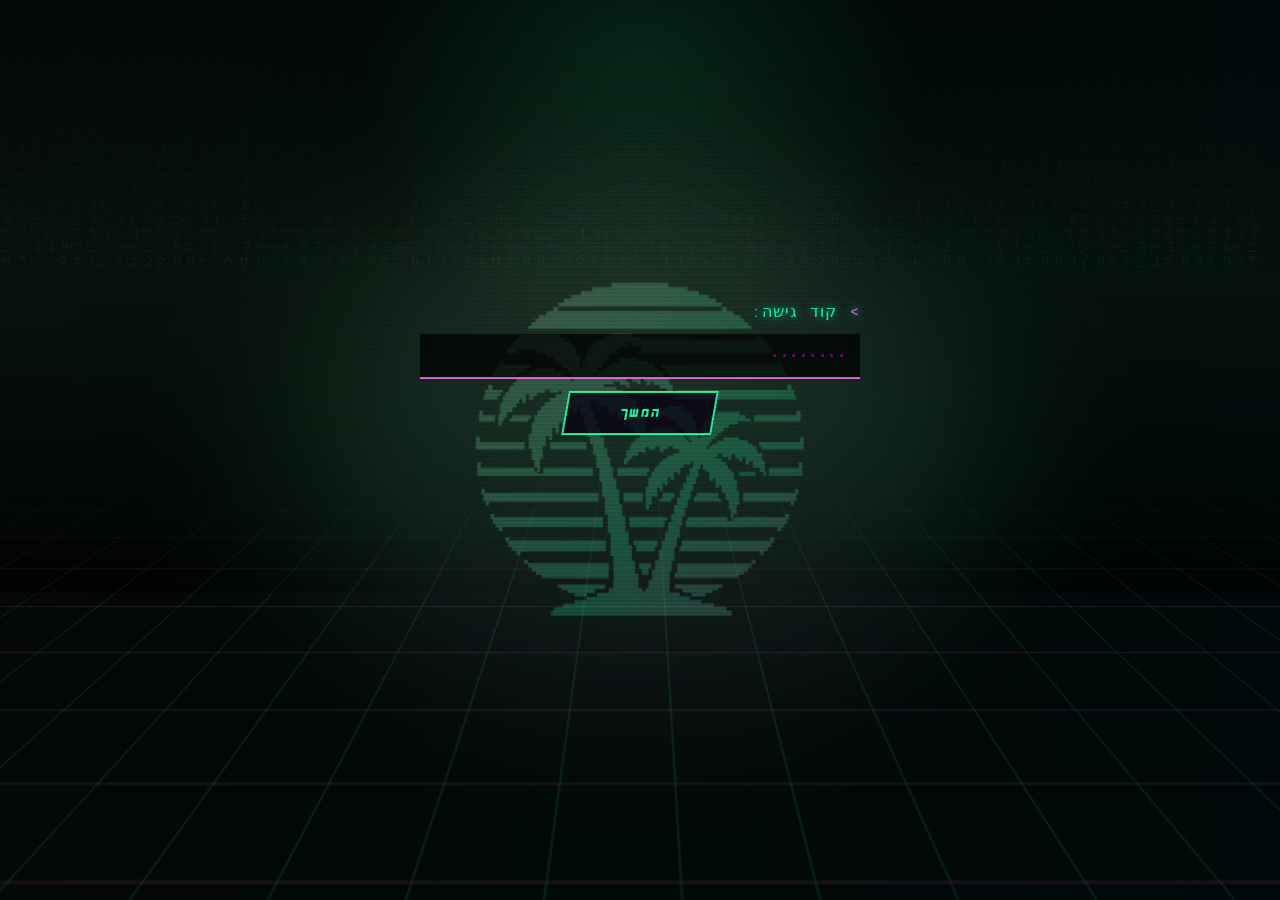
==== commit 592489f8: "Add admin-managed learning videos to homework. Let students open Damien's private YouTube lessons by" ====
--- a/admin.html
+++ b/admin.html
@@ -198,6 +198,7 @@
             <div class="nav" id="nav">
                 <button data-sec="guides" class="active">מדריכים</button>
                 <button data-sec="quiz">חידון</button>
+                <button data-sec="links">סרטוני לימוד</button>
                 <button data-sec="mrd">גרופבוט</button>
                 <button data-sec="users">משתמשים</button>
                 <button data-sec="data">נתונים</button>
@@ -228,6 +229,13 @@
                     <div class="bar mt"><button class="btn p" id="quiz-format">סדר עם גרופבוט</button><span class="msg" id="quiz-format-msg" style="margin-inline-start:auto;"></span></div>
                 </div>
                 <div id="box-quiz"></div>
+            </div>
+
+            <div class="section" id="sec-links">
+                <div class="panel">
+                    <p class="hint">הוסף שם ברור לסרטון וקישור YouTube פרטי של דמיאן · התלמידים יראו רק את שם הסרטון כקישור לחיץ</p>
+                    <div id="box-links"></div>
+                </div>
             </div>
 
             <!-- groupBOT — add-on instructions (time-limited) -->
@@ -263,6 +271,6 @@
             </div>
         </div>
     </div>
-    <script src="admin.js?v=12"></script>
+    <script src="admin.js?v=13"></script>
 </body>
 </html>
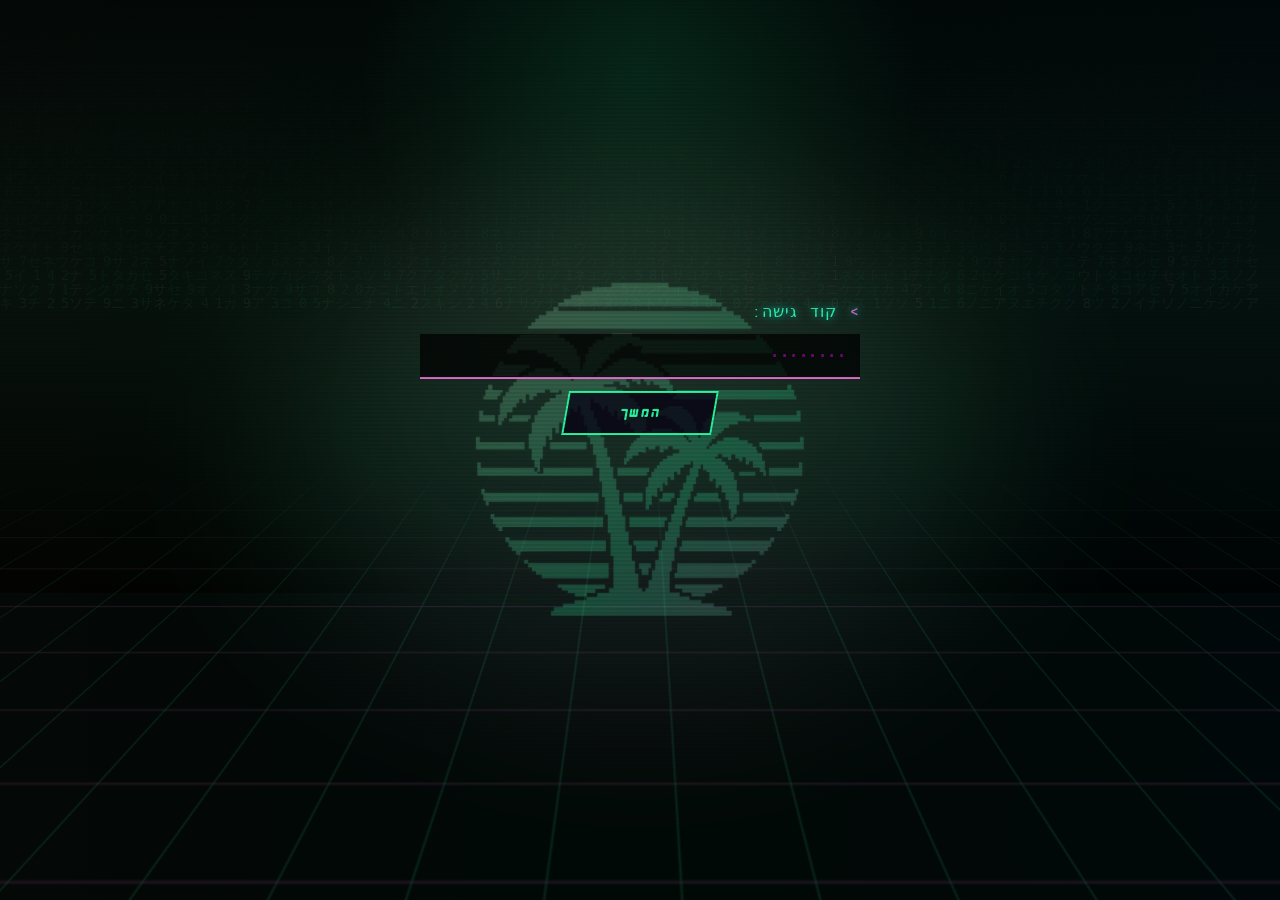
==== commit bba462ad: "Reorganize admin assets into assets/ and data/seeds paths. Move fonts, palm image, and seed JSON int" ====
--- a/admin.html
+++ b/admin.html
@@ -12,7 +12,7 @@
     <style>
         @font-face {
             font-family: "ShimshonAgol";
-            src: url("Shimshon%20Agol.ttf") format("truetype");
+            src: url("assets/fonts/Shimshon%20Agol.ttf") format("truetype");
             font-weight: 400;
             font-style: normal;
             font-display: swap;
--- a/admin-theme.css
+++ b/admin-theme.css
@@ -93,7 +93,7 @@
     width: min(620px, 78vw);
     aspect-ratio: 1.5;
     background: linear-gradient(135deg, var(--beige), var(--green) 58%, var(--magenta));
-    mask-image: url("palm_circle.png?v=2");
+    mask-image: url("assets/images/palm_circle.png?v=3");
     mask-mode: luminance;
     mask-position: center;
     mask-repeat: no-repeat;
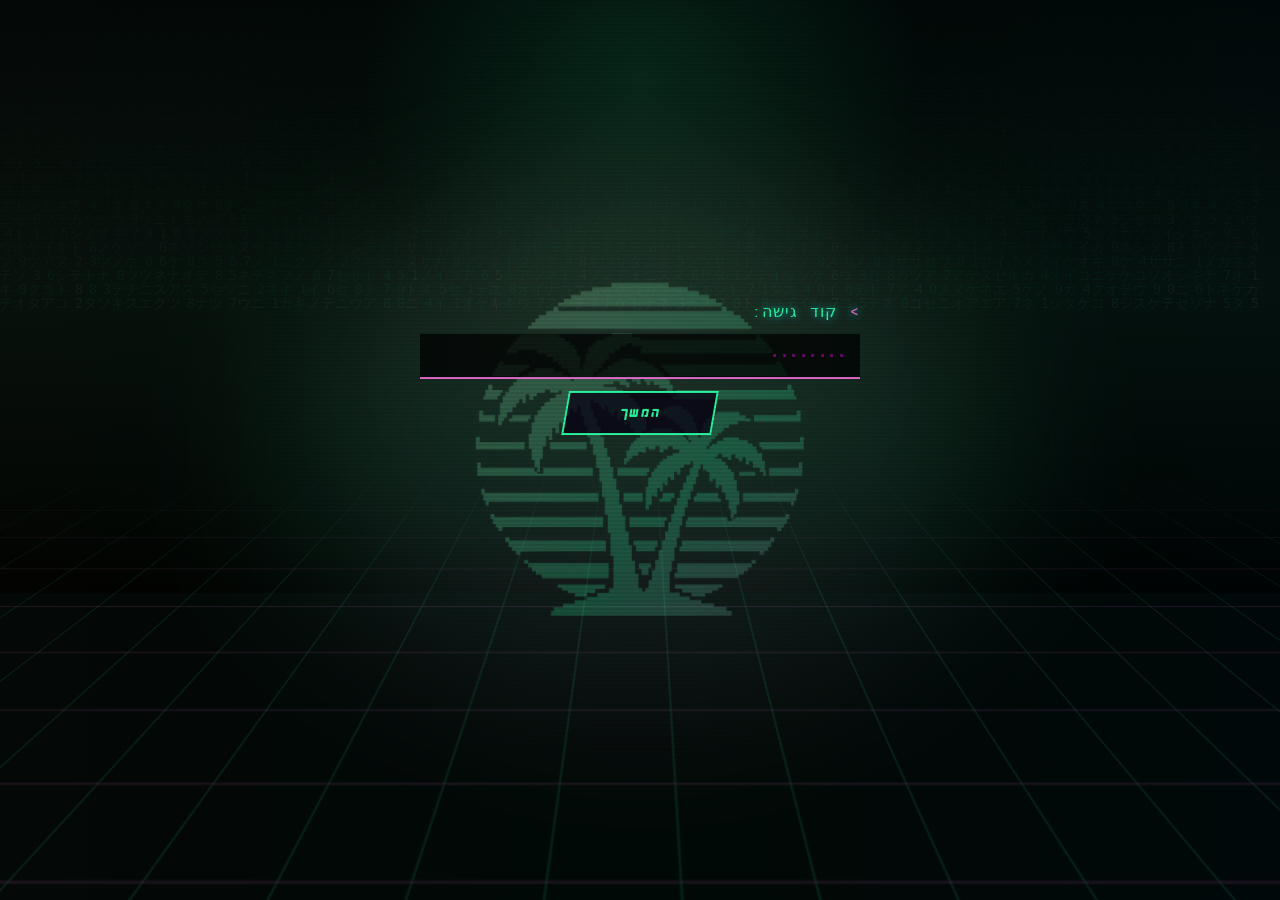
==== commit 7349c7d2: "Rebrand frontend to GROUPTECH platform. Update hub tagline, manifest, index title, and config commen" ====
--- a/admin.html
+++ b/admin.html
@@ -5,7 +5,7 @@
     <meta name="viewport" content="width=device-width, initial-scale=1.0">
     <meta http-equiv="Cache-Control" content="no-cache, no-store, must-revalidate">
     <meta name="robots" content="noindex, nofollow">
-    <title>מסוף ניהול — הכספת</title>
+    <title>מסוף ניהול — GROUPTECH</title>
     <link rel="preconnect" href="https://fonts.googleapis.com">
     <link rel="preconnect" href="https://fonts.gstatic.com" crossorigin>
     <link href="https://fonts.googleapis.com/css2?family=Orbitron:wght@400;500;700;900&family=Share+Tech+Mono&display=swap" rel="stylesheet">
